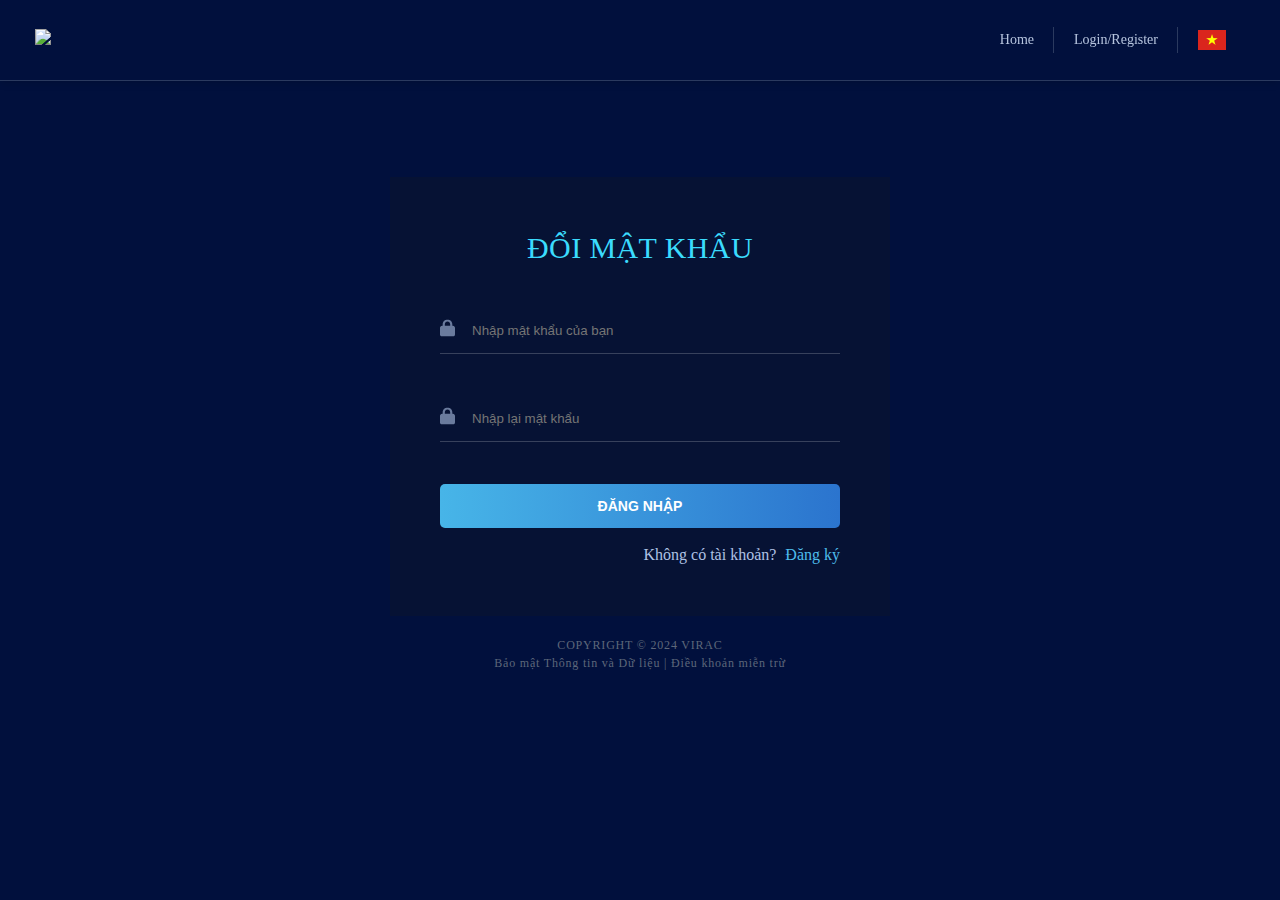
==== page/changePassword/index.html @ 2d6ecc02 "update" ====
<!DOCTYPE html>
<html lang="en">
  <head>
    <meta charset="UTF-8" />
    <meta name="viewport" content="width=device-width, initial-scale=1.0" />
    <title>Document</title>
    <link rel="stylesheet" href="./../../index.css" />
  </head>
  <body>
    <div class="container_layout">
      <header>
        <div class="header">
          <div class="logo">
            <img
              src="https://web-develop.virace.vn/static/media/logo.7b93e016.svg"
            />
          </div>
          <div class="header-nav">
            <ul class="menu">
              <li class="menu-item">
                <a
                  onclick="home()"
                  data-lang='{"en": "Home", "vi": "Trang chủ"}'
                  >Home</a
                >
              </li>
              <li class="menu-item">
                <a
                  href="./../login/index.html"
                  data-lang='{"en": "Login/Register", "vi": "Đăng nhập/Đăng ký"}'
                  >Login/Register</a
                >
              </li>
            </ul>
            <div class="header-language">
              <div class="modelLanguage">
                <label class="img" for="language">
                  <div>
                    <img id="languageIcon" src="./../../image/vi.png" alt="" />
                  </div>
                  <div><i nz-icon nzType="down" nzTheme="outline"></i></div>
                </label>
              </div>
              <input type="checkbox" class="language" name="" id="language" />
              <div class="modal" onclick="closeModal(event)">
                <div
                  onclick="changeLang('vi')"
                  class="no-border-first-item lang"
                >
                  <img src="./../../image/vi.png" alt="" />VI
                </div>
                <div onclick="changeLang('en')" class="lang">
                  <img src="./../../image/en.png" alt="" />EN
                </div>
              </div>
            </div>
          </div>
        </div>
      </header>
      <div class="login forgot">
        <div class="logo">
          <img
            src="https://web-develop.virace.vn/static/media/logo.7b93e016.svg"
            alt=""
          />
        </div>
        <div>
          <form id="formChange" class="formLogin">
            <h1 data-lang='{"en": "CHANGE PASSWORD", "vi": "Đổi mật khẩu"}'>Đổi mật khẩu</h1>
            <div class="form-password">
              <div class="form-control">
                <div class="icon">
                  <svg
                    width="15"
                    xmlns="http://www.w3.org/2000/svg"
                    viewBox="0 0 448 512"
                  >
                    <path
                      d="M144 144v48H304V144c0-44.2-35.8-80-80-80s-80 35.8-80 80zM80 192V144C80 64.5 144.5 0 224 0s144 64.5 144 144v48h16c35.3 0 64 28.7 64 64V448c0 35.3-28.7 64-64 64H64c-35.3 0-64-28.7-64-64V256c0-35.3 28.7-64 64-64H80z"
                    />
                  </svg>
                </div>
                <input
                  placeholder="Nhập mật khẩu của bạn"
                  id="password"
                  name="password"
                  formControlName="password"
                  data-translate="password_placeholder"
                />
              </div>
              <small class="error"></small>
            </div>
            <div class="form-password">
              <div class="form-control">
                <div class="icon">
                  <svg
                    width="15"
                    xmlns="http://www.w3.org/2000/svg"
                    viewBox="0 0 448 512"
                  >
                    <path
                      d="M144 144v48H304V144c0-44.2-35.8-80-80-80s-80 35.8-80 80zM80 192V144C80 64.5 144.5 0 224 0s144 64.5 144 144v48h16c35.3 0 64 28.7 64 64V448c0 35.3-28.7 64-64 64H64c-35.3 0-64-28.7-64-64V256c0-35.3 28.7-64 64-64H80z"
                    />
                  </svg>
                </div>
                <input
                  placeholder="Nhập lại mật khẩu"
                  name="confirmPassword"
                  id="confirmPassword"
                  formControlName="confirmPassword"
                  data-translate="confirm_pass"
                />
              </div>     
              <small class="error"></small>   
            </div>
      
            <div class="form-submit login-submit">
              <button
              type="submit"
                loader_color="white"
                class="common-button w-100 btn btn-secondary"
              >
                <span data-lang='{"en": "Login", "vi": "Đăng nhập"}'>Đăng nhập</span>
              </button>
            </div>
            <div class="login-or-register">
              <span data-lang='{"en": "No account?", "vi": "Không có tài khoản?"}'>Không có tài khoản?<span>
              <span class="ml-2 action-link">
                <a href="./../register/index.html"><span data-lang='{"en": "Register", "vi": "Đăng ký"}'>Đăng ký</span></a>
              </span>
            </div>
          </form>
        </div>
        <div class="copyright">
          <p><a href="#">COPYRIGHT © 2024 VIRAC</a></p>
          <p class="">
            <a href="#" data-lang='{"en": "Confidentiality", "vi": "Bảo mật Thông tin và Dữ liệu"}' class="confidentiality"><span>Bảo mật Thông tin và Dữ liệu</span></a> |
            <a href="#" data-lang='{"en": "Disclaimer", "vi": "Điều khoản miễn trừ"}' class="openmodale"><span>Điều khoản miễn trừ</span></a>
          </p>
          <p class="">
            <span class="img-noti"
              ><img onclick="news()"
                src="https://web-develop.virace.vn/static/media/logoSaleNoti.83fab77c.png"
                alt=""
            /></span>
          </p>
        </div>
      </div>
      <div>
        <div class="modale modale_disclaimer" aria-hidden="true">
          <div class="modal-dialog">
            <div class="modal-header">
              <h2 data-lang='{"en": "Disclaimer", "vi": "Điều khoản miễn trừ"}'>Điều khoản miễn trừ</h2>
              <a href="#" class="btn-close closemodale" aria-hidden="true">&times;</a>
            </div>
            <div class="modal-body">
              <p class="mb-2 font-medium">
                <span data-lang='{"en": "Copyright 2020 VIRAC JSC. All rights reserved.", "vi": "Bản quyền 2020 của Công ty Cổ phần Nghiên Cứu Ngành và Tư Vấn Việt Nam (VIRAC). Đã đăng ký bản quyền."}'>Bản quyền 2020 của Công ty Cổ phần Nghiên Cứu Ngành và Tư Vấn Việt Nam (VIRAC). Đã đăng ký bản quyền.</span>
              </p>
              <p class="mb-2" >
                <span data-lang='{"en": "All data and information in VIRACE – Platform and in this report has been prepared on the basis of information believed to be reliable at the time of releases. VIRAC JSC makes no representation or warranty regarding the completeness and accuracy of such information. Opinions, estimates and projection expressed in the report represent the current views at the date of publication only. They do not necessarily reflect the opinion of VIRAC JSC and are subject to change without notice.", "vi": "Tất cả thông tin và dữ liệu trên Hệ thống VIRACE và trong báo cáo này được chuẩn bị trên cơ sở rằng các thông tin và dữ liệu được cho là đáng tin cậy tại thời điểm được cung cấp. VIRAC không tuyên bố hay đảm bảo về tính đầy đủ và chính xác của các thông tin và dữ liệu đó. Chúng không nhất thiết phản ánh các kết quả và xu hướng thị trường hoặc ý kiến của VIRAC, và có thể thay đổi mà không cần báo trước."}'>Tất cả thông tin và dữ liệu trên Hệ thống VIRACE và trong báo cáo này được chuẩn bị trên cơ sở rằng các thông tin và dữ liệu được cho là đáng tin cậy tại thời điểm được cung cấp. VIRAC không tuyên bố hay đảm bảo về tính đầy đủ và chính xác của các thông tin và dữ liệu đó. Chúng không nhất thiết phản ánh các kết quả và xu hướng thị trường hoặc ý kiến của VIRAC, và có thể thay đổi mà không cần báo trước.</span>
              </p>
              <p class="mb-2">
                <span data-lang='{"en": "This report is provided, for information purposes only, to institutional investor and retail clients of VIRAC JSC, and does not constitute an offer or solicitation to buy or sell any assets and/or equity discussed herein in any jurisdiction. Clients must make their decisions based upon independent advice subject to their particular financial situation and investment objectives. This report may not be copied, reproduced, published or redistributed by any person for any purpose without the written permission of an authorized representative of VIRAC JSC. Please cite sources when quoting.", "vi": "Tất cả thông tin và dữ liệu được cung cấp, với mục đích cung cấp thông tin, cho Khách hàng/Người sử dụng của VIRAC, và không cấu thành nội dung của bảng chào giá hoặc lời mời mua hoặc bán bất kỳ tài sản hoặc/và quyền sở hữu nào được thảo luận ở đây trong bất kỳ định chế pháp lý nào. Khách hàng/Người sử dụng phải đưa ra quyết định dựa trên sự tư vấn độc lập tùy thuộc vào tình hình tài chính và mục tiêu cụ thể của mình. Vui lòng trích dẫn nguồn khi lấy dẫn chứng."}' >Tất cả thông tin và dữ liệu được cung cấp, với mục đích cung cấp thông tin, cho Khách hàng/Người sử dụng của VIRAC, và không cấu thành nội dung của bảng chào giá hoặc lời mời mua hoặc bán bất kỳ tài sản hoặc/và quyền sở hữu nào được thảo luận ở đây trong bất kỳ định chế pháp lý nào. Khách hàng/Người sử dụng phải đưa ra quyết định dựa trên sự tư vấn độc lập tùy thuộc vào tình hình tài chính và mục tiêu cụ thể của mình. Vui lòng trích dẫn nguồn khi lấy dẫn chứng.</span>
              </p>
            </div>
          </div>
        </div>
        <div class="modale_confidentiality modale" aria-hidden="true">
          <div class="modal-dialog">
            <div class="modal-header">
              <h2 data-lang='{"en": "CONFIDENTIALITY", "vi": "BẢO MẬT THÔNG TIN VÀ DỮ LIỆU"}'>BẢO MẬT THÔNG TIN VÀ DỮ LIỆU</h2>
              <a href="#" class="btn-close closemodale" aria-hidden="true">&times;</a>
            </div>
            <div class="modal-body">
              <p class="mb-2 font-medium">
                <span data-lang='{"en": "CONFIDENTIAL - THIS INFORMATION IS PROVIDED BY VIRAC JSC SUBJECT TO THE TERMS AND CONDITIONS OF YOUR SUBSCRIPTION CONTRACT AND IS NOT TO BE DISCLOSED.", "vi": "BẢO MẬT – THÔNG TIN NÀY ĐƯỢC CÔNG TY CỔ PHẦN NGHIÊN CỨU NGÀNH VÀ TƯ VẤN VIỆT NAM (VIRAC) CUNG CẤP THEO CÁC ĐIỀU KHOẢN VÀ ĐIỀU KIỆN CỦA HỢP ĐỒNG ĐĂNG KÝ VÀ KHÔNG ĐƯỢC CÔNG BỐ."}'>BẢO MẬT – THÔNG TIN NÀY ĐƯỢC CÔNG TY CỔ PHẦN NGHIÊN CỨU NGÀNH VÀ TƯ VẤN VIỆT NAM (VIRAC) CUNG CẤP THEO CÁC ĐIỀU KHOẢN VÀ ĐIỀU KIỆN CỦA HỢP ĐỒNG ĐĂNG KÝ VÀ KHÔNG ĐƯỢC CÔNG BỐ.</span>
              </p>
              <p class="mb-2">
                <span data-lang='{"en": "Right to use, cite and extract data and information: ", "vi": "Quyền sử dụng và trích nguồn thông tin và dữ liệu: "}'>Quyền sử dụng và trích nguồn thông tin và dữ liệu: </span>
              </p>
              <p class="mb-2">
                <span data-lang='{"en": "-	VIRAC agrees to Client/User a non – exclusive and non – transferable right to cite, post, copy, organize, translate data and information, create derivative products from the data and information including market, industry or business analysis reports, notes, compilations, studies or similar products for Client’s internal use only. However, in all cases, Client/User is required to quote the source when using any information, data, image from VIRACE – Platform and VIRACE Consolidate Company Analysis Report, for example "Source: VIRAC" or "Source: VIRACE".", "vi": "-	VIRAC đồng ý cho Khách hàng/Người dùng một quyền không độc quyền, không chuyển nhượng để trích dẫn, đăng tải, sao chép, sắp xếp, dịch thuật dữ liệu và thông tin, tạo ra các sản phẩm phái sinh từ dữ liệu và thông tin chỉ cho mục đích sử dụng nội bộ của Khách hàng bao gồm báo cáo phân tích thị trường, báo cáo phân tích ngành, báo cáo phân tích doanh nghiệp, ghi chú, biên soạn, nghiên cứu hoặc các sản phẩm tương tự của Khách hàng. Tuy nhiên, trong tất cả các trường hợp, Khách hàng/Người dùng cần trích nguồn khi sử dụng bất kỳ thông tin, dữ liệu được khai thác từ Báo cáo phân tích tổng hợp thông tin doanh nghiệp của VIRACE với tên nguồn cụ thể, ví dụ “Nguồn: VIRAC” hoặc "Nguồn: VIRACE"."}'>-	VIRAC đồng ý cho Khách hàng/Người dùng một quyền không độc quyền, không chuyển nhượng để trích dẫn, đăng tải, sao chép, sắp xếp, dịch thuật dữ liệu và thông tin, tạo ra các sản phẩm phái sinh từ dữ liệu và thông tin chỉ cho mục đích sử dụng nội bộ của Khách hàng bao gồm báo cáo phân tích thị trường, báo cáo phân tích ngành, báo cáo phân tích doanh nghiệp, ghi chú, biên soạn, nghiên cứu hoặc các sản phẩm tương tự của Khách hàng. Tuy nhiên, trong tất cả các trường hợp, Khách hàng/Người dùng cần trích nguồn khi sử dụng bất kỳ thông tin, dữ liệu được khai thác từ Báo cáo phân tích tổng hợp thông tin doanh nghiệp của VIRACE với tên nguồn cụ thể, ví dụ “Nguồn: VIRAC” hoặc "Nguồn: VIRACE".</span>
              </p>
              <p>
                <span data-lang='{"en": "-	Client/User is prohibited to use, copy, share, disclose or provide either orally or in writing or any other method, in whole or in part, any data, information, image, picture, content, function, promotion, contract, trademarks, brand, trade names, service marks, data sources, user guide/user manual, or any other hard or soft document of VIRAC, VIRACE – Platform or VIRACE Consolidate Company Analysis Report for purposes other than those internal purposes stated above, including spreading information to the public or any third party through any channel and by any method, and/or creating content for news, reviews, publications, releases, or similar products about VIRACE – Platform, VIRAC, and VIRACE Consolidate Company Analysis Report for internal use or any third party without written consent from VIRAC.", "vi": "-	Khách hàng/Người dùng không được phép sử dụng, sao chép, chia sẻ, tiết lộ hoặc cung cấp bằng lời nói hoặc bằng văn bản hoặc bất cứ hình thức nào khác bất kỳ dữ liệu, thông tin, hình ảnh, nội dung, chức năng hệ thống, thông tin khuyến mại, hợp đồng, thương hiệu, nhãn hiệu, tên thương mại, dấu hiệu dịch vụ, nguồn cơ sở dữ liệu và toàn bộ hoặc một phần nội dung tài liệu hướng dẫn sử dụng và các tài liệu liên quan khác của VIRAC, Hệ thống VIRACE và BÁO CÁO PHÂN TÍCH TỔNG HỢP THÔNG TIN DOANH NGHIỆP của VIRACE cho các mục đích ngoài mục đích sử dụng nội bộ nêu trên, bao gồm phát tán thông tin trên mọi loại kênh thông tin, kênh truyền thông và bằng mọi hình thức, hoặc/và tạo ra nội dung cho các bài báo, bài nhận định, hoặc các xuất bản, phát hành, ấn phẩm khác về VIRAC, Hệ thống VIRACE và Báo cáo phân tích tổng hợp thông tin doanh nghiệp của VIRACE cho nội bộ hoặc cho các bên thứ ba khi chưa có sự chấp thuận trước bằng văn bản của VIRAC."}'>-	Khách hàng/Người dùng không được phép sử dụng, sao chép, chia sẻ, tiết lộ hoặc cung cấp bằng lời nói hoặc bằng văn bản hoặc bất cứ hình thức nào khác bất kỳ dữ liệu, thông tin, hình ảnh, nội dung, chức năng hệ thống, thông tin khuyến mại, hợp đồng, thương hiệu, nhãn hiệu, tên thương mại, dấu hiệu dịch vụ, nguồn cơ sở dữ liệu và toàn bộ hoặc một phần nội dung tài liệu hướng dẫn sử dụng và các tài liệu liên quan khác của VIRAC, Hệ thống VIRACE và BÁO CÁO PHÂN TÍCH TỔNG HỢP THÔNG TIN DOANH NGHIỆP của VIRACE cho các mục đích ngoài mục đích sử dụng nội bộ nêu trên, bao gồm phát tán thông tin trên mọi loại kênh thông tin, kênh truyền thông và bằng mọi hình thức, hoặc/và tạo ra nội dung cho các bài báo, bài nhận định, hoặc các xuất bản, phát hành, ấn phẩm khác về VIRAC, Hệ thống VIRACE và Báo cáo phân tích tổng hợp thông tin doanh nghiệp của VIRACE cho nội bộ hoặc cho các bên thứ ba khi chưa có sự chấp thuận trước bằng văn bản của VIRAC.</span>
              </p>
            </div>
          </div>
        </div>
      </div>
    </div>
  </body>
  <script src="https://code.jquery.com/jquery-3.6.4.min.js"></script>
  <script src="index.js"></script>
</html>
---- index.css ----
* {
  padding: 0;
  margin: 0;
  box-sizing: border-box;
}
@import url('https://fonts.googleapis.com/css2?family=Roboto&display=swap');
body{
  position: relative;
}
#language {
  display: none;
}
#language:checked + .modal {
  display: block !important;
}
.container_layout {
  background-image: url(https://web-develop.virace.vn/static/media/login.31ffb97c.png);
  background-color: #01103d;
  min-height: 100vh;
  color: #aec1e4;
  line-height: 1.375;
  position: relative;
}
header {
  position: fixed;
  width: 100%;
  z-index: 500;
  height: 81px;
  display: flex;
  padding: 20px 25px;
  align-items: center;
  justify-content: space-between;
  background: #01103d;
  box-shadow: 0px 2px 8px rgba(0, 0, 0, 0.135216);
  border-bottom: 1px solid rgba(144, 155, 175, 0.3);
  color: #b6c4de;
}

.header-input {
  display: none;
}

.header-input:checked ~ .menu_2 {
  background-color: #211b56;
  display: block !important;
}

.header-input:checked ~ .menu_2 div {
  width: 227px;
}

.header {
  width: 100%;
  padding: 10px;
  display: flex;
  align-items: center;
  justify-content: space-between;
}

.header .logo {
  flex: 0 0 30%;
  max-width: 30%;
}

.header .logo img {
  max-width: 100%;
  height: 46px;
}

.header input#menu {
  display: none;
}

.header input#menu:checked ~ .nav {
  transform: translateX(0%);
}

.header .header-nav {
  display: flex;
  align-items: center;
}

.header .header-nav .menu {
  padding: 0px;
  margin: 0px;
  display: flex;
}

.header .header-nav .menu .active > a {
  font-weight: 700 !important;
}

.header .header-nav .menu .menu-item {
  display: inline-block;
  position: relative;
}

.header .header-nav .menu .menu-item::after {
  content: "";
  position: absolute;
  width: 1px;
  background-color: rgba(144, 155, 175, 0.3);
  height: 26px;
  top: 5px;
  right: 0;
}

.header .header-nav .menu .menu-item > a {
  font-weight: 500;
  color: #b6c4de;
  text-align: center;
  cursor: pointer;
  text-decoration: none;
  padding: 0.5rem 20px;
  display: flex;
  align-items: center;
  height: 100%;
  font-size: 14px;
}

.header .header-nav .menu .menu-item > a:hover {
  cursor: pointer;
}

.header .header-nav .menu .menu-item > a svg {
  width: 16px;
  fill: #b6c4de;
}
.header .header-nav .header-language {
  position: relative;
}

.header .header-nav .header-language .modelLanguage {
  display: flex;
  align-items: center;
  padding: 0 15px 0 20px;
}

.header .header-nav .header-language .modelLanguage .img {
  display: flex;
  gap: 4px;
  align-items: center;
}

.header .header-nav .header-language .modelLanguage .img > div {
  align-items: center;
  display: flex;
  justify-content: center;
}

.header .header-nav .header-language .modelLanguage .img img {
  width: 28px;
  height: 20px;
  object-fit: cover;
}

.header .header-nav .header-language .modal {
  position: absolute;
  min-width: 5rem;
  padding: 0;
  margin: 0;
  transform: translate3d(-16px, 29px, 0px) !important;
  left: 19px !important;
  top: 7px !important;
  border-radius: 0;
  background: #172c64;
  color: #b6c4de;
  display: none;
}

.header .header-nav .header-language .modal > div {
  padding: 9.5px 15px !important;
  color: #b6c4de;
  display: flex;
  align-items: center;
  width: 100%;
  padding: 0.25rem 1.5rem;
  clear: both;
  font-weight: 400;
  text-align: inherit;
  white-space: nowrap;
  background-color: transparent;
  border: 0;
  cursor: pointer;
}

.header .header-nav .header-language .modal > div img {
  width: 28px;
  height: 20px;
  margin-right: 6px;
}

@media screen and (max-width: 768px) {
  header {
    padding: 20px 5px;
  }

  .header .logo {
    flex: 0 0 30%;
    max-width: 30%;
  }

  .header .header-nav .menu .menu-item > a {
    padding: 0.5rem 10px;
  }

  .header .header-language .modelLanguage {
    padding: 0 10px;
  }

  .menu-sidebar {
    display: inline-flex;
    align-items: center;
    cursor: pointer;
  }
}

@media screen and (max-width: 992px) {
  .menu-sidebar {
    display: inline-flex;
    align-items: center;
    cursor: pointer;
  }
}

.login {
  padding-top: 115px;
  padding-bottom: 20px;
  text-align: center;
}

.login .logo {
  margin-bottom: 2.5rem;
}

.login form {
  margin: 0 auto;
  background-color: rgba(11, 19, 43, 0.5);
  padding: 3.125rem;
  max-width: 500px;
  font-size: 100%;
  font-family: "Roboto";
}

.login form h1 {
  color: #3bdbfd;
  margin-bottom: 2.5rem;
  font-size: 1.875rem;
  font-weight: 500;
  letter-spacing: 0.025rem;
  text-transform: uppercase;
}

.login form .form-control {
  width: 100%;
  position: relative;
}

.login form .form-control .icon {
  position: absolute;
  top: 50%;
  transform: translateY(-50%);
  color: rgba(174, 193, 228, 0.6);
}

.login form .form-control .icon svg {
  fill: rgba(174, 193, 228, 0.6);
}

.login form .form-control > input {
  border: 0;
  border-bottom: 1px solid rgba(255, 255, 255, 0.2);
  background: 0 0;
  padding: 0.9375rem 0 0.9375rem 2rem;
  width: 100%;
  color: #fff;
  outline: none;
}

.login form .form-password {
  margin-top: 2.5rem;
  position: relative;
}

.login form .form-password .eye {
  position: absolute;
  top: 17px;
  right: 5px;
  z-index: 2;
  cursor: pointer;
}

.login form .form-password .eye svg path {
  fill: #ffffff;
}

.login form .form-password .hide-password svg path {
  fill: #6d7278;
}

.login .login-bottom {
  margin-top: 2.5rem;
  display: flex;
  justify-content: space-between;
  align-items: center;
}

.login .login-bottom-left {
  display: flex;
}

.login .login-bottom-left input {
  clip: rect(0, 0, 0, 0);
  position: absolute;
  visibility: hidden;
  opacity: 0;
  width: 1px;
  height: 1px;
}

.login .login-bottom-left .icon {
  margin-right: 10px;
  cursor: pointer;
}

.login .login-bottom-left .icon svg {
  width: 20px;
  height: 20px;
  fill: rgba(174, 193, 228, 0.6);
}

.login .login-bottom-left .icon .true svg {
  fill: #3bdbfd !important;
}

.login .login-bottom-left .label {
  font-size: 14px;
  color: rgba(174, 193, 228, 0.6);
}

.login .login-bottom-right a {
  color: #4ebdec;
  font-size: 14px;
  text-decoration: none;
}

.login .form-submit {
  margin-top: 2.5rem;
}

.login .form-submit .common-button {
  display: flex;
  align-items: center;
  justify-content: center;
  transition: all 0.4s ease-in-out !important;
  border: 0;
  background-image: linear-gradient(
    270deg,
    #47b5e8,
    #2b74ce,
    #47b5e8
  ) !important;
  background-size: 200% 100% !important;
  width: 100%;
  min-width: 115px;
  height: 44px !important;
  color: #fff !important;
  font-weight: 700 !important;
  text-transform: uppercase !important;
  border-radius: 5px !important;
  font-size: 14px;
}

.login .login-or-register {
  margin-top: 1rem !important;
  display: flex;
  justify-content: flex-end;
}

.login .login-or-register .action-link {
  color: #4ebdec !important;
  margin-left: 5px;
}

.login .login-or-register .action-link a {
  text-decoration: none;
  color: #4ebdec;
}

.login .server-error {
  margin-top: 8px;
  color: red;
  font-size: 12px;
  font-weight: 400;
  line-height: 1.25;
  text-align: left;
}

.login .copyright {
  margin-top: 1.25rem;
  color: #5d677a;
  font-size: 12px;
  letter-spacing: 0.05rem;
  font-weight: 500;
  line-height: 1.5;
}

.login .copyright a {
  text-decoration: none;
  color: #5d677a;
  transition: color .2s ease;
}
.login .copyright a:hover {
  text-decoration: underline;
  color: #3bdbdf;
}
.login .copyright .img-noti {
  margin-top: 1.25rem;
  display: inline-block;
  width: 150px;
  height: 60px;
  cursor: pointer;
}

.login .copyright .img-noti img {
  box-sizing: border-box;
  width: 100%;
}

small {
  display: flex;
  justify-content: start;
  margin-top: 2px;
  text-align: left;
  color: red;
}
.form-control.success ~ small {
  display: none;
}


.forgot .note{
    margin-bottom: 1.25rem;
}

.header-bg-menu {
  position: fixed;
  top: 0;
  width: 100vw;
  height: 100vh;
  background-color: rgba(0, 0, 0, 0.5);
  z-index: 700;
}

.modal{
  position: absolute;
  top: 50%;
  right: 50%;
  transform: translateX(-50%);
  background-color: white;
  transition: margin 0.5s ease-in-out;
  z-index: 1000;
  padding: 0 20px;
}

.disclaimer{
  display: none;
}


.btn-close {
  color: #aaaaaa;
  font-size: 20px;
  text-decoration: none;
  padding:10px;
  position: absolute;
  right: 7px;
  top: 0;
}
.btn-close:hover {
  color: #919191;
}
.modale:before {
  content: "";
  display: none;
  background: rgba(0, 0, 0, 0.6);
  position: fixed;
  top: 0;
  left: 0;
  right: 0;
  bottom: 0;
  z-index: 600;
}
.opened:before {
  display: block;
}
.opened .modal-dialog {
  -webkit-transform: translate(0, 0);
  -ms-transform: translate(0, 0);
  transform: translate(0, 0);
  top: 20%;
}
.modal-dialog {
  background: #172c64;
  border: #333333 solid 0px;
  border-radius: 5px;
  text-align:center;
  position: fixed;
  left: 50%;
  top: -100%;
  z-index: 900;
  box-shadow:0 5px 10px rgba(0,0,0,0.3);
  -webkit-transform: translate(0, -500%);
  -ms-transform: translate(0, -500%);
  transform: translate(0, -500%);
  -webkit-transition: -webkit-transform 0.6s ease-out;
  -moz-transition: -moz-transform 0.6s ease-out;
  -o-transition: -o-transform 0.6s ease-out;
  transition: transform 0.6s ease-out;
}
.modal-body {
  padding: 20px;
  text-align: start;
}
.modal-header{
  padding: 10px 20px;
}
.modal-header {
  border-bottom: #eeeeee solid 1px;
}
.modal-header h2 {
  font-size: 20px;
}

.mb-2, .my-2 {
  margin-bottom: 0.5rem !important;
}

.modale_disclaimer .modal-dialog{
  max-width: 500px;
  margin-left: -260px;
}


.modale_confidentiality .modal-dialog{
  max-width: 800px;
  margin-left: -390px;
}
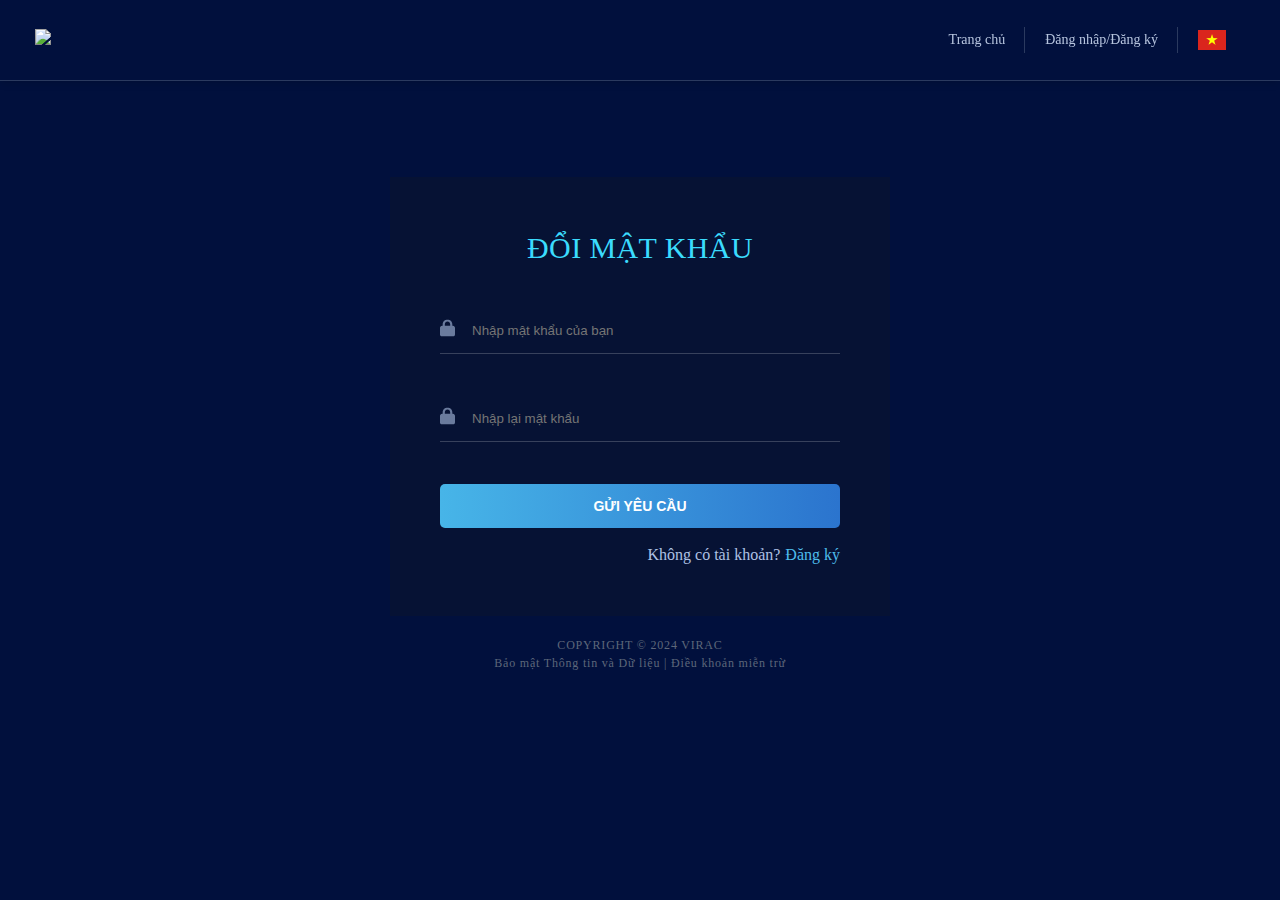
==== commit 2149fa52: "update" ====
--- a/page/changePassword/index.html
+++ b/page/changePassword/index.html
@@ -21,35 +21,34 @@
                 <a
                   onclick="home()"
                   data-lang='{"en": "Home", "vi": "Trang chủ"}'
-                  >Home</a
+                  >Trang chủ</a
                 >
               </li>
               <li class="menu-item">
                 <a
                   href="./../login/index.html"
                   data-lang='{"en": "Login/Register", "vi": "Đăng nhập/Đăng ký"}'
-                  >Login/Register</a
+                  >Đăng nhập/Đăng ký</a
                 >
               </li>
             </ul>
             <div class="header-language">
               <div class="modelLanguage">
-                <label class="img" for="language">
+                <label class="img" for="language" onclick="openModal()">
                   <div>
                     <img id="languageIcon" src="./../../image/vi.png" alt="" />
                   </div>
                   <div><i nz-icon nzType="down" nzTheme="outline"></i></div>
                 </label>
               </div>
-              <input type="checkbox" class="language" name="" id="language" />
-              <div class="modal" onclick="closeModal(event)">
+              <div class="modal" onclick="closeModal()">
                 <div
-                  onclick="changeLang('vi')"
+                  onclick="changeLang('vi', event)"
                   class="no-border-first-item lang"
                 >
                   <img src="./../../image/vi.png" alt="" />VI
                 </div>
-                <div onclick="changeLang('en')" class="lang">
+                <div onclick="changeLang('en', event)" class="lang">
                   <img src="./../../image/en.png" alt="" />EN
                 </div>
               </div>
@@ -120,14 +119,21 @@
                 loader_color="white"
                 class="common-button w-100 btn btn-secondary"
               >
-                <span data-lang='{"en": "Login", "vi": "Đăng nhập"}'>Đăng nhập</span>
+                <span data-lang='{"en": "Send request", "vi": "Gửi yêu cầu"}'>Gửi yêu cầu</span>
               </button>
             </div>
             <div class="login-or-register">
-              <span data-lang='{"en": "No account?", "vi": "Không có tài khoản?"}'>Không có tài khoản?<span>
-              <span class="ml-2 action-link">
-                <a href="./../register/index.html"><span data-lang='{"en": "Register", "vi": "Đăng ký"}'>Đăng ký</span></a>
-              </span>
+              <div
+                data-lang='{"en": "No account?", "vi": "Không có tài khoản?"}'
+                >Không có tài khoản?</div
+              >
+              <div class="ml-2 action-link">
+                <a
+                  href="./../register/index.html"
+                  data-lang='{"en": "Register", "vi": "Đăng ký"}'
+                  >Đăng ký</a
+                >
+              </div>
             </div>
           </form>
         </div>
@@ -150,18 +156,45 @@
         <div class="modale modale_disclaimer" aria-hidden="true">
           <div class="modal-dialog">
             <div class="modal-header">
-              <h2 data-lang='{"en": "Disclaimer", "vi": "Điều khoản miễn trừ"}'>Điều khoản miễn trừ</h2>
-              <a href="#" class="btn-close closemodale" aria-hidden="true">&times;</a>
+              <h2 data-lang='{"en": "Disclaimer", "vi": "Điều khoản miễn trừ"}'>
+                Điều khoản miễn trừ
+              </h2>
+              <a href="#" class="btn-close closemodale" aria-hidden="true"
+                >&times;</a
+              >
             </div>
             <div class="modal-body">
               <p class="mb-2 font-medium">
-                <span data-lang='{"en": "Copyright 2020 VIRAC JSC. All rights reserved.", "vi": "Bản quyền 2020 của Công ty Cổ phần Nghiên Cứu Ngành và Tư Vấn Việt Nam (VIRAC). Đã đăng ký bản quyền."}'>Bản quyền 2020 của Công ty Cổ phần Nghiên Cứu Ngành và Tư Vấn Việt Nam (VIRAC). Đã đăng ký bản quyền.</span>
-              </p>
-              <p class="mb-2" >
-                <span data-lang='{"en": "All data and information in VIRACE – Platform and in this report has been prepared on the basis of information believed to be reliable at the time of releases. VIRAC JSC makes no representation or warranty regarding the completeness and accuracy of such information. Opinions, estimates and projection expressed in the report represent the current views at the date of publication only. They do not necessarily reflect the opinion of VIRAC JSC and are subject to change without notice.", "vi": "Tất cả thông tin và dữ liệu trên Hệ thống VIRACE và trong báo cáo này được chuẩn bị trên cơ sở rằng các thông tin và dữ liệu được cho là đáng tin cậy tại thời điểm được cung cấp. VIRAC không tuyên bố hay đảm bảo về tính đầy đủ và chính xác của các thông tin và dữ liệu đó. Chúng không nhất thiết phản ánh các kết quả và xu hướng thị trường hoặc ý kiến của VIRAC, và có thể thay đổi mà không cần báo trước."}'>Tất cả thông tin và dữ liệu trên Hệ thống VIRACE và trong báo cáo này được chuẩn bị trên cơ sở rằng các thông tin và dữ liệu được cho là đáng tin cậy tại thời điểm được cung cấp. VIRAC không tuyên bố hay đảm bảo về tính đầy đủ và chính xác của các thông tin và dữ liệu đó. Chúng không nhất thiết phản ánh các kết quả và xu hướng thị trường hoặc ý kiến của VIRAC, và có thể thay đổi mà không cần báo trước.</span>
-              </p>
-              <p class="mb-2">
-                <span data-lang='{"en": "This report is provided, for information purposes only, to institutional investor and retail clients of VIRAC JSC, and does not constitute an offer or solicitation to buy or sell any assets and/or equity discussed herein in any jurisdiction. Clients must make their decisions based upon independent advice subject to their particular financial situation and investment objectives. This report may not be copied, reproduced, published or redistributed by any person for any purpose without the written permission of an authorized representative of VIRAC JSC. Please cite sources when quoting.", "vi": "Tất cả thông tin và dữ liệu được cung cấp, với mục đích cung cấp thông tin, cho Khách hàng/Người sử dụng của VIRAC, và không cấu thành nội dung của bảng chào giá hoặc lời mời mua hoặc bán bất kỳ tài sản hoặc/và quyền sở hữu nào được thảo luận ở đây trong bất kỳ định chế pháp lý nào. Khách hàng/Người sử dụng phải đưa ra quyết định dựa trên sự tư vấn độc lập tùy thuộc vào tình hình tài chính và mục tiêu cụ thể của mình. Vui lòng trích dẫn nguồn khi lấy dẫn chứng."}' >Tất cả thông tin và dữ liệu được cung cấp, với mục đích cung cấp thông tin, cho Khách hàng/Người sử dụng của VIRAC, và không cấu thành nội dung của bảng chào giá hoặc lời mời mua hoặc bán bất kỳ tài sản hoặc/và quyền sở hữu nào được thảo luận ở đây trong bất kỳ định chế pháp lý nào. Khách hàng/Người sử dụng phải đưa ra quyết định dựa trên sự tư vấn độc lập tùy thuộc vào tình hình tài chính và mục tiêu cụ thể của mình. Vui lòng trích dẫn nguồn khi lấy dẫn chứng.</span>
+                <span
+                  data-lang='{"en": "Copyright 2020 VIRAC JSC. All rights reserved.", "vi": "Bản quyền 2020 của Công ty Cổ phần Nghiên Cứu Ngành và Tư Vấn Việt Nam (VIRAC). Đã đăng ký bản quyền."}'
+                  >Bản quyền 2020 của Công ty Cổ phần Nghiên Cứu Ngành và Tư Vấn
+                  Việt Nam (VIRAC). Đã đăng ký bản quyền.</span
+                >
+              </p>
+              <p class="mb-2">
+                <span
+                  data-lang='{"en": "All data and information in VIRACE - Platform and in this report has been prepared on the basis of information believed to be reliable at the time of releases. VIRAC JSC makes no representation or warranty regarding the completeness and accuracy of such information. Opinions, estimates and projection expressed in the report represent the current views at the date of publication only. They do not necessarily reflect the opinion of VIRAC JSC and are subject to change without notice.", "vi": "Tất cả thông tin và dữ liệu trên Hệ thống VIRACE và trong báo cáo này được chuẩn bị trên cơ sở rằng các thông tin và dữ liệu được cho là đáng tin cậy tại thời điểm được cung cấp. VIRAC không tuyên bố hay đảm bảo về tính đầy đủ và chính xác của các thông tin và dữ liệu đó. Chúng không nhất thiết phản ánh các kết quả và xu hướng thị trường hoặc ý kiến của VIRAC, và có thể thay đổi mà không cần báo trước."}'
+                  >Tất cả thông tin và dữ liệu trên Hệ thống VIRACE và trong báo
+                  cáo này được chuẩn bị trên cơ sở rằng các thông tin và dữ liệu
+                  được cho là đáng tin cậy tại thời điểm được cung cấp. VIRAC
+                  không tuyên bố hay đảm bảo về tính đầy đủ và chính xác của các
+                  thông tin và dữ liệu đó. Chúng không nhất thiết phản ánh các
+                  kết quả và xu hướng thị trường hoặc ý kiến của VIRAC, và có
+                  thể thay đổi mà không cần báo trước.</span
+                >
+              </p>
+              <p class="mb-2">
+                <span
+                  data-lang='{"en": "This report is provided, for information purposes only, to institutional investor and retail clients of VIRAC JSC, and does not constitute an offer or solicitation to buy or sell any assets and/or equity discussed herein in any jurisdiction. Clients must make their decisions based upon independent advice subject to their particular financial situation and investment objectives. This report may not be copied, reproduced, published or redistributed by any person for any purpose without the written permission of an authorized representative of VIRAC JSC. Please cite sources when quoting.", "vi": "Tất cả thông tin và dữ liệu được cung cấp, với mục đích cung cấp thông tin, cho Khách hàng/Người sử dụng của VIRAC, và không cấu thành nội dung của bảng chào giá hoặc lời mời mua hoặc bán bất kỳ tài sản hoặc/và quyền sở hữu nào được thảo luận ở đây trong bất kỳ định chế pháp lý nào. Khách hàng/Người sử dụng phải đưa ra quyết định dựa trên sự tư vấn độc lập tùy thuộc vào tình hình tài chính và mục tiêu cụ thể của mình. Vui lòng trích dẫn nguồn khi lấy dẫn chứng."}'
+                  >Tất cả thông tin và dữ liệu được cung cấp, với mục đích cung
+                  cấp thông tin, cho Khách hàng/Người sử dụng của VIRAC, và
+                  không cấu thành nội dung của bảng chào giá hoặc lời mời mua
+                  hoặc bán bất kỳ tài sản hoặc/và quyền sở hữu nào được thảo
+                  luận ở đây trong bất kỳ định chế pháp lý nào. Khách hàng/Người
+                  sử dụng phải đưa ra quyết định dựa trên sự tư vấn độc lập tùy
+                  thuộc vào tình hình tài chính và mục tiêu cụ thể của mình. Vui
+                  lòng trích dẫn nguồn khi lấy dẫn chứng.</span
+                >
               </p>
             </div>
           </div>
@@ -169,21 +202,68 @@
         <div class="modale_confidentiality modale" aria-hidden="true">
           <div class="modal-dialog">
             <div class="modal-header">
-              <h2 data-lang='{"en": "CONFIDENTIALITY", "vi": "BẢO MẬT THÔNG TIN VÀ DỮ LIỆU"}'>BẢO MẬT THÔNG TIN VÀ DỮ LIỆU</h2>
-              <a href="#" class="btn-close closemodale" aria-hidden="true">&times;</a>
+              <h2
+                data-lang='{"en": "CONFIDENTIALITY", "vi": "BẢO MẬT THÔNG TIN VÀ DỮ LIỆU"}'
+              >
+                BẢO MẬT THÔNG TIN VÀ DỮ LIỆU
+              </h2>
+              <a href="#" class="btn-close closemodale" aria-hidden="true"
+                >&times;</a
+              >
             </div>
             <div class="modal-body">
               <p class="mb-2 font-medium">
-                <span data-lang='{"en": "CONFIDENTIAL - THIS INFORMATION IS PROVIDED BY VIRAC JSC SUBJECT TO THE TERMS AND CONDITIONS OF YOUR SUBSCRIPTION CONTRACT AND IS NOT TO BE DISCLOSED.", "vi": "BẢO MẬT – THÔNG TIN NÀY ĐƯỢC CÔNG TY CỔ PHẦN NGHIÊN CỨU NGÀNH VÀ TƯ VẤN VIỆT NAM (VIRAC) CUNG CẤP THEO CÁC ĐIỀU KHOẢN VÀ ĐIỀU KIỆN CỦA HỢP ĐỒNG ĐĂNG KÝ VÀ KHÔNG ĐƯỢC CÔNG BỐ."}'>BẢO MẬT – THÔNG TIN NÀY ĐƯỢC CÔNG TY CỔ PHẦN NGHIÊN CỨU NGÀNH VÀ TƯ VẤN VIỆT NAM (VIRAC) CUNG CẤP THEO CÁC ĐIỀU KHOẢN VÀ ĐIỀU KIỆN CỦA HỢP ĐỒNG ĐĂNG KÝ VÀ KHÔNG ĐƯỢC CÔNG BỐ.</span>
-              </p>
-              <p class="mb-2">
-                <span data-lang='{"en": "Right to use, cite and extract data and information: ", "vi": "Quyền sử dụng và trích nguồn thông tin và dữ liệu: "}'>Quyền sử dụng và trích nguồn thông tin và dữ liệu: </span>
-              </p>
-              <p class="mb-2">
-                <span data-lang='{"en": "-	VIRAC agrees to Client/User a non – exclusive and non – transferable right to cite, post, copy, organize, translate data and information, create derivative products from the data and information including market, industry or business analysis reports, notes, compilations, studies or similar products for Client’s internal use only. However, in all cases, Client/User is required to quote the source when using any information, data, image from VIRACE – Platform and VIRACE Consolidate Company Analysis Report, for example "Source: VIRAC" or "Source: VIRACE".", "vi": "-	VIRAC đồng ý cho Khách hàng/Người dùng một quyền không độc quyền, không chuyển nhượng để trích dẫn, đăng tải, sao chép, sắp xếp, dịch thuật dữ liệu và thông tin, tạo ra các sản phẩm phái sinh từ dữ liệu và thông tin chỉ cho mục đích sử dụng nội bộ của Khách hàng bao gồm báo cáo phân tích thị trường, báo cáo phân tích ngành, báo cáo phân tích doanh nghiệp, ghi chú, biên soạn, nghiên cứu hoặc các sản phẩm tương tự của Khách hàng. Tuy nhiên, trong tất cả các trường hợp, Khách hàng/Người dùng cần trích nguồn khi sử dụng bất kỳ thông tin, dữ liệu được khai thác từ Báo cáo phân tích tổng hợp thông tin doanh nghiệp của VIRACE với tên nguồn cụ thể, ví dụ “Nguồn: VIRAC” hoặc "Nguồn: VIRACE"."}'>-	VIRAC đồng ý cho Khách hàng/Người dùng một quyền không độc quyền, không chuyển nhượng để trích dẫn, đăng tải, sao chép, sắp xếp, dịch thuật dữ liệu và thông tin, tạo ra các sản phẩm phái sinh từ dữ liệu và thông tin chỉ cho mục đích sử dụng nội bộ của Khách hàng bao gồm báo cáo phân tích thị trường, báo cáo phân tích ngành, báo cáo phân tích doanh nghiệp, ghi chú, biên soạn, nghiên cứu hoặc các sản phẩm tương tự của Khách hàng. Tuy nhiên, trong tất cả các trường hợp, Khách hàng/Người dùng cần trích nguồn khi sử dụng bất kỳ thông tin, dữ liệu được khai thác từ Báo cáo phân tích tổng hợp thông tin doanh nghiệp của VIRACE với tên nguồn cụ thể, ví dụ “Nguồn: VIRAC” hoặc "Nguồn: VIRACE".</span>
+                <span
+                  data-lang='{"en": "CONFIDENTIAL - THIS INFORMATION IS PROVIDED BY VIRAC JSC SUBJECT TO THE TERMS AND CONDITIONS OF YOUR SUBSCRIPTION CONTRACT AND IS NOT TO BE DISCLOSED.", "vi": "BẢO MẬT - THÔNG TIN NÀY ĐƯỢC CÔNG TY CỔ PHẦN NGHIÊN CỨU NGÀNH VÀ TƯ VẤN VIỆT NAM (VIRAC) CUNG CẤP THEO CÁC ĐIỀU KHOẢN VÀ ĐIỀU KIỆN CỦA HỢP ĐỒNG ĐĂNG KÝ VÀ KHÔNG ĐƯỢC CÔNG BỐ."}'
+                  >BẢO MẬT - THÔNG TIN NÀY ĐƯỢC CÔNG TY CỔ PHẦN NGHIÊN CỨU NGÀNH
+                  VÀ TƯ VẤN VIỆT NAM (VIRAC) CUNG CẤP THEO CÁC ĐIỀU KHOẢN VÀ
+                  ĐIỀU KIỆN CỦA HỢP ĐỒNG ĐĂNG KÝ VÀ KHÔNG ĐƯỢC CÔNG BỐ.</span
+                >
+              </p>
+              <p class="mb-2">
+                <span
+                  data-lang='{"en": "Right to use, cite and extract data and information: ", "vi": "Quyền sử dụng và trích nguồn thông tin và dữ liệu: "}'
+                  >Quyền sử dụng và trích nguồn thông tin và dữ liệu:
+                </span>
+              </p>
+              <p class="mb-2">
+                <span
+                  data-lang='{"en": "- VIRAC agrees to Client/User a non - exclusive and non - transferable right to cite, post, copy, organize, translate data and information, create derivative products from the data and information including market, industry or business analysis reports, notes, compilations, studies or similar products for Clients internal use only. However, in all cases, Client/User is required to quote the source when using any information, data, image from VIRACE - Platform and VIRACE Consolidate Company Analysis Report, for example \"Source: VIRAC\" or \"Source: VIRACE\".",
+                "vi": "- VIRAC đồng ý cho Khách hàng/Người dùng một quyền không độc quyền, không chuyển nhượng để trích dẫn, đăng tải, sao chép, sắp xếp, dịch thuật dữ liệu và thông tin, tạo ra các sản phẩm phái sinh từ dữ liệu và thông tin chỉ cho mục đích sử dụng nội bộ của Khách hàng bao gồm báo cáo phân tích thị trường, báo cáo phân tích ngành, báo cáo phân tích doanh nghiệp, ghi chú, biên soạn, nghiên cứu hoặc các sản phẩm tương tự của Khách hàng. Tuy nhiên, trong tất cả các trường hợp, Khách hàng/Người dùng cần trích nguồn khi sử dụng bất kỳ thông tin, dữ liệu được khai thác từ Báo cáo phân tích tổng hợp thông tin doanh nghiệp của VIRACE với tên nguồn cụ thể, ví dụ \"Nguồn: VIRAC\" hoặc \"Nguồn: VIRACE\""}'
+                  >- VIRAC đồng ý cho Khách hàng/Người dùng một quyền không độc
+                  quyền, không chuyển nhượng để trích dẫn, đăng tải, sao chép,
+                  sắp xếp, dịch thuật dữ liệu và thông tin, tạo ra các sản phẩm
+                  phái sinh từ dữ liệu và thông tin chỉ cho mục đích sử dụng nội
+                  bộ của Khách hàng bao gồm báo cáo phân tích thị trường, báo
+                  cáo phân tích ngành, báo cáo phân tích doanh nghiệp, ghi chú,
+                  biên soạn, nghiên cứu hoặc các sản phẩm tương tự của Khách
+                  hàng. Tuy nhiên, trong tất cả các trường hợp, Khách hàng/Người
+                  dùng cần trích nguồn khi sử dụng bất kỳ thông tin, dữ liệu
+                  được khai thác từ Báo cáo phân tích tổng hợp thông tin doanh
+                  nghiệp của VIRACE với tên nguồn cụ thể, ví dụ “Nguồn: VIRAC”
+                  hoặc "Nguồn: VIRACE".</span
+                >
               </p>
               <p>
-                <span data-lang='{"en": "-	Client/User is prohibited to use, copy, share, disclose or provide either orally or in writing or any other method, in whole or in part, any data, information, image, picture, content, function, promotion, contract, trademarks, brand, trade names, service marks, data sources, user guide/user manual, or any other hard or soft document of VIRAC, VIRACE – Platform or VIRACE Consolidate Company Analysis Report for purposes other than those internal purposes stated above, including spreading information to the public or any third party through any channel and by any method, and/or creating content for news, reviews, publications, releases, or similar products about VIRACE – Platform, VIRAC, and VIRACE Consolidate Company Analysis Report for internal use or any third party without written consent from VIRAC.", "vi": "-	Khách hàng/Người dùng không được phép sử dụng, sao chép, chia sẻ, tiết lộ hoặc cung cấp bằng lời nói hoặc bằng văn bản hoặc bất cứ hình thức nào khác bất kỳ dữ liệu, thông tin, hình ảnh, nội dung, chức năng hệ thống, thông tin khuyến mại, hợp đồng, thương hiệu, nhãn hiệu, tên thương mại, dấu hiệu dịch vụ, nguồn cơ sở dữ liệu và toàn bộ hoặc một phần nội dung tài liệu hướng dẫn sử dụng và các tài liệu liên quan khác của VIRAC, Hệ thống VIRACE và BÁO CÁO PHÂN TÍCH TỔNG HỢP THÔNG TIN DOANH NGHIỆP của VIRACE cho các mục đích ngoài mục đích sử dụng nội bộ nêu trên, bao gồm phát tán thông tin trên mọi loại kênh thông tin, kênh truyền thông và bằng mọi hình thức, hoặc/và tạo ra nội dung cho các bài báo, bài nhận định, hoặc các xuất bản, phát hành, ấn phẩm khác về VIRAC, Hệ thống VIRACE và Báo cáo phân tích tổng hợp thông tin doanh nghiệp của VIRACE cho nội bộ hoặc cho các bên thứ ba khi chưa có sự chấp thuận trước bằng văn bản của VIRAC."}'>-	Khách hàng/Người dùng không được phép sử dụng, sao chép, chia sẻ, tiết lộ hoặc cung cấp bằng lời nói hoặc bằng văn bản hoặc bất cứ hình thức nào khác bất kỳ dữ liệu, thông tin, hình ảnh, nội dung, chức năng hệ thống, thông tin khuyến mại, hợp đồng, thương hiệu, nhãn hiệu, tên thương mại, dấu hiệu dịch vụ, nguồn cơ sở dữ liệu và toàn bộ hoặc một phần nội dung tài liệu hướng dẫn sử dụng và các tài liệu liên quan khác của VIRAC, Hệ thống VIRACE và BÁO CÁO PHÂN TÍCH TỔNG HỢP THÔNG TIN DOANH NGHIỆP của VIRACE cho các mục đích ngoài mục đích sử dụng nội bộ nêu trên, bao gồm phát tán thông tin trên mọi loại kênh thông tin, kênh truyền thông và bằng mọi hình thức, hoặc/và tạo ra nội dung cho các bài báo, bài nhận định, hoặc các xuất bản, phát hành, ấn phẩm khác về VIRAC, Hệ thống VIRACE và Báo cáo phân tích tổng hợp thông tin doanh nghiệp của VIRACE cho nội bộ hoặc cho các bên thứ ba khi chưa có sự chấp thuận trước bằng văn bản của VIRAC.</span>
+                <span
+                  data-lang='{"en": "- Client/User is prohibited to use, copy, share, disclose or provide either orally or in writing or any other method, in whole or in part, any data, information, image, picture, content, function, promotion, contract, trademarks, brand, trade names, service marks, data sources, user guide/user manual, or any other hard or soft document of VIRAC, VIRACE - Platform or VIRACE Consolidate Company Analysis Report for purposes other than those internal purposes stated above, including spreading information to the public or any third party through any channel and by any method, and/or creating content for news, reviews, publications, releases, or similar products about VIRACE - Platform, VIRAC, and VIRACE Consolidate Company Analysis Report for internal use or any third party without written consent from VIRAC.", "vi": "- Khách hàng/Người dùng không được phép sử dụng, sao chép, chia sẻ, tiết lộ hoặc cung cấp bằng lời nói hoặc bằng văn bản hoặc bất cứ hình thức nào khác bất kỳ dữ liệu, thông tin, hình ảnh, nội dung, chức năng hệ thống, thông tin khuyến mại, hợp đồng, thương hiệu, nhãn hiệu, tên thương mại, dấu hiệu dịch vụ, nguồn cơ sở dữ liệu và toàn bộ hoặc một phần nội dung tài liệu hướng dẫn sử dụng và các tài liệu liên quan khác của VIRAC, Hệ thống VIRACE và BÁO CÁO PHÂN TÍCH TỔNG HỢP THÔNG TIN DOANH NGHIỆP của VIRACE cho các mục đích ngoài mục đích sử dụng nội bộ nêu trên, bao gồm phát tán thông tin trên mọi loại kênh thông tin, kênh truyền thông và bằng mọi hình thức, hoặc/và tạo ra nội dung cho các bài báo, bài nhận định, hoặc các xuất bản, phát hành, ấn phẩm khác về VIRAC, Hệ thống VIRACE và Báo cáo phân tích tổng hợp thông tin doanh nghiệp của VIRACE cho nội bộ hoặc cho các bên thứ ba khi chưa có sự chấp thuận trước bằng văn bản của VIRAC."}'
+                  >- Khách hàng/Người dùng không được phép sử dụng, sao chép,
+                  chia sẻ, tiết lộ hoặc cung cấp bằng lời nói hoặc bằng văn bản
+                  hoặc bất cứ hình thức nào khác bất kỳ dữ liệu, thông tin, hình
+                  ảnh, nội dung, chức năng hệ thống, thông tin khuyến mại, hợp
+                  đồng, thương hiệu, nhãn hiệu, tên thương mại, dấu hiệu dịch
+                  vụ, nguồn cơ sở dữ liệu và toàn bộ hoặc một phần nội dung tài
+                  liệu hướng dẫn sử dụng và các tài liệu liên quan khác của
+                  VIRAC, Hệ thống VIRACE và BÁO CÁO PHÂN TÍCH TỔNG HỢP THÔNG TIN
+                  DOANH NGHIỆP của VIRACE cho các mục đích ngoài mục đích sử
+                  dụng nội bộ nêu trên, bao gồm phát tán thông tin trên mọi loại
+                  kênh thông tin, kênh truyền thông và bằng mọi hình thức,
+                  hoặc/và tạo ra nội dung cho các bài báo, bài nhận định, hoặc
+                  các xuất bản, phát hành, ấn phẩm khác về VIRAC, Hệ thống
+                  VIRACE và Báo cáo phân tích tổng hợp thông tin doanh nghiệp
+                  của VIRACE cho nội bộ hoặc cho các bên thứ ba khi chưa có sự
+                  chấp thuận trước bằng văn bản của VIRAC.</span
+                >
               </p>
             </div>
           </div>
--- a/index.css
+++ b/index.css
@@ -6,12 +6,6 @@
 @import url('https://fonts.googleapis.com/css2?family=Roboto&display=swap');
 body{
   position: relative;
-}
-#language {
-  display: none;
-}
-#language:checked + .modal {
-  display: block !important;
 }
 .container_layout {
   background-image: url(https://web-develop.virace.vn/static/media/login.31ffb97c.png);
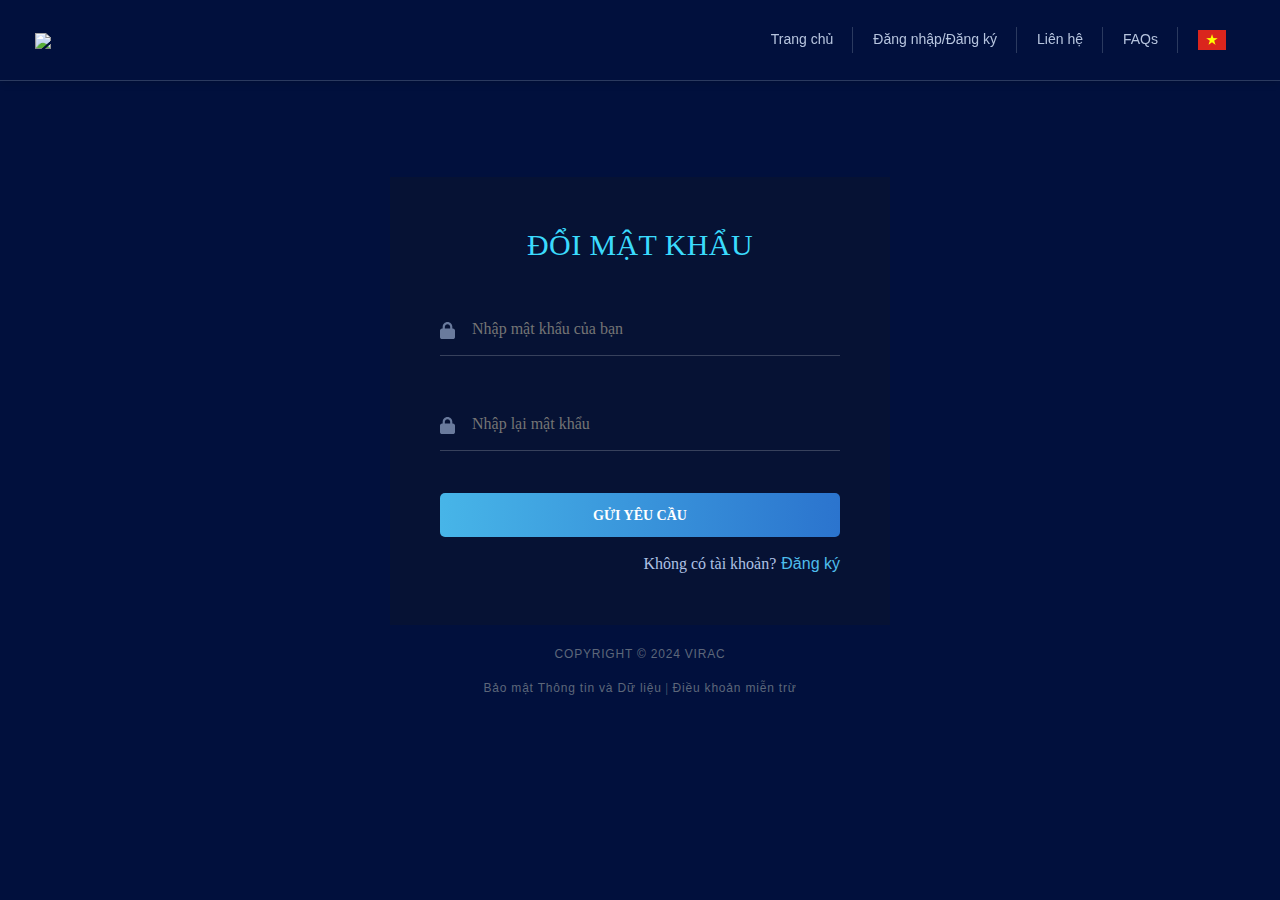
==== commit 78cc557b: "update" ====
--- a/page/changePassword/index.html
+++ b/page/changePassword/index.html
@@ -3,8 +3,21 @@
   <head>
     <meta charset="UTF-8" />
     <meta name="viewport" content="width=device-width, initial-scale=1.0" />
-    <title>Document</title>
+    <title>VIRACE | Change Password</title>
+    <link rel="icon" href="./../../logo.png" type="image/x-icon" />
     <link rel="stylesheet" href="./../../index.css" />
+    <link
+    href="https://cdn.jsdelivr.net/npm/bootstrap@5.3.2/dist/css/bootstrap.min.css"
+    rel="stylesheet"
+  />
+  <link
+    rel="stylesheet"
+    href="https://cdnjs.cloudflare.com/ajax/libs/font-awesome/5.7.1/css/all.min.css"
+    integrity="sha512-3M00D/rn8n+2ZVXBO9Hib0GKNpkm8MSUU/e2VNthDyBYxKWG+BftNYYcuEjXlyrSO637tidzMBXfE7sQm0INUg=="
+    crossorigin="anonymous"
+    referrerpolicy="no-referrer"
+  />
+  <script src="https://cdn.jsdelivr.net/npm/bootstrap@5.3.2/dist/js/bootstrap.bundle.min.js"></script>
   </head>
   <body>
     <div class="container_layout">
@@ -30,6 +43,16 @@
                   data-lang='{"en": "Login/Register", "vi": "Đăng nhập/Đăng ký"}'
                   >Đăng nhập/Đăng ký</a
                 >
+              </li>
+              <li class="menu-item">
+                <a
+                  href="./../contact/index.html"
+                  data-lang='{"en": "Contacts", "vi": "Liên hệ"}'
+                  >Liên hệ</a
+                >
+              </li>
+              <li class="menu-item">
+                <a href="./../FAQs/index.html">FAQs</a>
               </li>
             </ul>
             <div class="header-language">
@@ -65,9 +88,11 @@
         </div>
         <div>
           <form id="formChange" class="formLogin">
-            <h1 data-lang='{"en": "CHANGE PASSWORD", "vi": "Đổi mật khẩu"}'>Đổi mật khẩu</h1>
+            <h1 data-lang='{"en": "CHANGE PASSWORD", "vi": "Đổi mật khẩu"}'>
+              Đổi mật khẩu
+            </h1>
             <div class="form-password">
-              <div class="form-control">
+              <div class="form-control-input">
                 <div class="icon">
                   <svg
                     width="15"
@@ -90,7 +115,7 @@
               <small class="error"></small>
             </div>
             <div class="form-password">
-              <div class="form-control">
+              <div class="form-control-input">
                 <div class="icon">
                   <svg
                     width="15"
@@ -109,24 +134,27 @@
                   formControlName="confirmPassword"
                   data-translate="confirm_pass"
                 />
-              </div>     
-              <small class="error"></small>   
-            </div>
-      
+              </div>
+              <small class="error"></small>
+            </div>
+
             <div class="form-submit login-submit">
               <button
-              type="submit"
+                type="submit"
                 loader_color="white"
                 class="common-button w-100 btn btn-secondary"
               >
-                <span data-lang='{"en": "Send request", "vi": "Gửi yêu cầu"}'>Gửi yêu cầu</span>
+                <span data-lang='{"en": "Send request", "vi": "Gửi yêu cầu"}'
+                  >Gửi yêu cầu</span
+                >
               </button>
             </div>
             <div class="login-or-register">
               <div
                 data-lang='{"en": "No account?", "vi": "Không có tài khoản?"}'
-                >Không có tài khoản?</div
               >
+                Không có tài khoản?
+              </div>
               <div class="ml-2 action-link">
                 <a
                   href="./../register/index.html"
@@ -138,31 +166,51 @@
           </form>
         </div>
         <div class="copyright">
-          <p><a href="#">COPYRIGHT © 2024 VIRAC</a></p>
-          <p class="">
-            <a href="#" data-lang='{"en": "Confidentiality", "vi": "Bảo mật Thông tin và Dữ liệu"}' class="confidentiality"><span>Bảo mật Thông tin và Dữ liệu</span></a> |
-            <a href="#" data-lang='{"en": "Disclaimer", "vi": "Điều khoản miễn trừ"}' class="openmodale"><span>Điều khoản miễn trừ</span></a>
+          <p>
+            <a
+              href="#"
+              data-bs-toggle="modal"
+              data-bs-target="#modale_copyright"
+              >COPYRIGHT © 2024 VIRAC</a
+            >
           </p>
-          <p class="">
+          <p>
+            <a
+              href="#"
+              data-lang='{"en": "Confidentiality", "vi": "Bảo mật Thông tin và Dữ liệu"}'
+              data-bs-toggle="modal"
+              data-bs-target="#modale_confidentiality"
+              >Bảo mật Thông tin và Dữ liệu</a
+            >
+            |
+            <a
+              href="#"
+              data-lang='{"en": "Disclaimer", "vi": "Điều khoản miễn trừ"}'
+              data-bs-toggle="modal"
+              data-bs-target="#modale_disclaimer"
+              >Điều khoản miễn trừ</a
+            >
+          </p>
+          <p>
             <span class="img-noti"
-              ><img onclick="news()"
+              ><img
+                onclick="news()"
                 src="https://web-develop.virace.vn/static/media/logoSaleNoti.83fab77c.png"
                 alt=""
             /></span>
           </p>
         </div>
       </div>
-      <div>
-        <div class="modale modale_disclaimer" aria-hidden="true">
-          <div class="modal-dialog">
+      <div class="modal fade" id="modale_disclaimer">
+        <div class="modal-dialog common-modal modal-md modal-dialog-centered">
+          <div class="modal-content">
             <div class="modal-header">
-              <h2 data-lang='{"en": "Disclaimer", "vi": "Điều khoản miễn trừ"}'>
+              <h5 data-lang='{"en": "Disclaimer", "vi": "Điều khoản miễn trừ"}'>
                 Điều khoản miễn trừ
-              </h2>
-              <a href="#" class="btn-close closemodale" aria-hidden="true"
-                >&times;</a
-              >
-            </div>
+              </h5>
+              <i data-bs-dismiss="modal" class="fas fa-times icon-close"></i>
+            </div>
+
             <div class="modal-body">
               <p class="mb-2 font-medium">
                 <span
@@ -199,17 +247,40 @@
             </div>
           </div>
         </div>
-        <div class="modale_confidentiality modale" aria-hidden="true">
-          <div class="modal-dialog">
+      </div>
+      <div class="modal fade" id="modale_copyright">
+        <div class="modal-dialog common-modal modal-md modal-dialog-centered">
+          <div class="modal-content">
             <div class="modal-header">
-              <h2
+              <h5
                 data-lang='{"en": "CONFIDENTIALITY", "vi": "BẢO MẬT THÔNG TIN VÀ DỮ LIỆU"}'
               >
-                BẢO MẬT THÔNG TIN VÀ DỮ LIỆU
-              </h2>
-              <a href="#" class="btn-close closemodale" aria-hidden="true"
-                >&times;</a
+                BẢN QUYỀN
+              </h5>
+              <i data-bs-dismiss="modal" class="fas fa-times icon-close"></i>
+            </div>
+            <div class="modal-body">
+              <p class="mb-2 font-medium">
+                <span
+                  data-lang='{"en": "Copyright 2020 VIRAC JSC. All rights reserved.", "vi": "Bản quyền 2020 của Công ty Cổ phần Nghiên Cứu Ngành và Tư Vấn Việt Nam (VIRAC). Đã đăng ký bản quyền."}'
+                  >Bản quyền 2020 của Công ty Cổ phần Nghiên Cứu Ngành và Tư Vấn
+                  Việt Nam (VIRAC). Đã đăng ký bản quyền.</span
+                >
+              </p>
+            </div>
+          </div>
+        </div>
+      </div>
+      <div class="modal fade" id="modale_confidentiality">
+        <div class="modal-dialog common-modal modal-lg modal-dialog-centered">
+          <div class="modal-content">
+            <div class="modal-header">
+              <h5
+                data-lang='{"en": "CONFIDENTIALITY", "vi": "BẢO MẬT THÔNG TIN VÀ DỮ LIỆU"}'
               >
+                <span>BẢO MẬT THÔNG TIN VÀ DỮ LIỆU</span>
+              </h5>
+              <i data-bs-dismiss="modal" class="fas fa-times icon-close"></i>
             </div>
             <div class="modal-body">
               <p class="mb-2 font-medium">
--- a/index.css
+++ b/index.css
@@ -2,6 +2,7 @@
   padding: 0;
   margin: 0;
   box-sizing: border-box;
+  font-family: 'Roboto',sans-serif
 }
 @import url('https://fonts.googleapis.com/css2?family=Roboto&display=swap');
 body{
@@ -145,12 +146,14 @@
 .header .header-nav .header-language .modelLanguage .img img {
   width: 28px;
   height: 20px;
+  cursor: pointer;
   object-fit: cover;
 }
 
 .header .header-nav .header-language .modal {
   position: absolute;
-  min-width: 5rem;
+  width: max-content;
+  height: max-content;
   padding: 0;
   margin: 0;
   transform: translate3d(-16px, 29px, 0px) !important;
@@ -199,6 +202,7 @@
   }
 
   .header .header-language .modelLanguage {
+    cursor: pointer;
     padding: 0 10px;
   }
 
@@ -238,30 +242,29 @@
 
 .login form h1 {
   color: #3bdbfd;
-  margin-bottom: 2.5rem;
   font-size: 1.875rem;
   font-weight: 500;
   letter-spacing: 0.025rem;
   text-transform: uppercase;
 }
 
-.login form .form-control {
-  width: 100%;
-  position: relative;
-}
-
-.login form .form-control .icon {
+.login form .form-control-input {
+  width: 100%;
+  position: relative;
+}
+
+.login form .form-control-input .icon {
   position: absolute;
   top: 50%;
   transform: translateY(-50%);
   color: rgba(174, 193, 228, 0.6);
 }
 
-.login form .form-control .icon svg {
+.login form .form-control-input .icon svg {
   fill: rgba(174, 193, 228, 0.6);
 }
 
-.login form .form-control > input {
+.login form .form-control-input > input {
   border: 0;
   border-bottom: 1px solid rgba(255, 255, 255, 0.2);
   background: 0 0;
@@ -400,13 +403,14 @@
 }
 
 .login .copyright a {
-  text-decoration: none;
-  color: #5d677a;
+  cursor: pointer;
+  text-decoration: none !important;
+  color: #5d677a !important;
   transition: color .2s ease;
 }
 .login .copyright a:hover {
-  text-decoration: underline;
-  color: #3bdbdf;
+  text-decoration: underline !important;
+  color: #3bdbdf !important;
 }
 .login .copyright .img-noti {
   margin-top: 1.25rem;
@@ -428,7 +432,7 @@
   text-align: left;
   color: red;
 }
-.form-control.success ~ small {
+.form-control-input.success ~ small {
   display: none;
 }
 
@@ -445,7 +449,7 @@
   background-color: rgba(0, 0, 0, 0.5);
   z-index: 700;
 }
-
+/* 
 .modal{
   position: absolute;
   top: 50%;
@@ -455,7 +459,7 @@
   transition: margin 0.5s ease-in-out;
   z-index: 1000;
   padding: 0 20px;
-}
+} */
 
 .disclaimer{
   display: none;
@@ -474,69 +478,49 @@
 .btn-close:hover {
   color: #919191;
 }
-.modale:before {
-  content: "";
-  display: none;
-  background: rgba(0, 0, 0, 0.6);
-  position: fixed;
-  top: 0;
-  left: 0;
-  right: 0;
-  bottom: 0;
-  z-index: 600;
-}
-.opened:before {
-  display: block;
-}
-.opened .modal-dialog {
-  -webkit-transform: translate(0, 0);
-  -ms-transform: translate(0, 0);
-  transform: translate(0, 0);
-  top: 20%;
-}
-.modal-dialog {
-  background: #172c64;
-  border: #333333 solid 0px;
-  border-radius: 5px;
-  text-align:center;
-  position: fixed;
-  left: 50%;
-  top: -100%;
-  z-index: 900;
-  box-shadow:0 5px 10px rgba(0,0,0,0.3);
-  -webkit-transform: translate(0, -500%);
-  -ms-transform: translate(0, -500%);
-  transform: translate(0, -500%);
-  -webkit-transition: -webkit-transform 0.6s ease-out;
-  -moz-transition: -moz-transform 0.6s ease-out;
-  -o-transition: -o-transform 0.6s ease-out;
-  transition: transform 0.6s ease-out;
-}
-.modal-body {
-  padding: 20px;
-  text-align: start;
-}
-.modal-header{
-  padding: 10px 20px;
-}
-.modal-header {
-  border-bottom: #eeeeee solid 1px;
-}
-.modal-header h2 {
-  font-size: 20px;
-}
-
 .mb-2, .my-2 {
   margin-bottom: 0.5rem !important;
 }
-
-.modale_disclaimer .modal-dialog{
-  max-width: 500px;
-  margin-left: -260px;
-}
-
-
-.modale_confidentiality .modal-dialog{
-  max-width: 800px;
-  margin-left: -390px;
+.login form .form-control-input input:-webkit-autofill {
+  -webkit-text-fill-color: #fff !important;
+  -webkit-background-clip: text;
+}
+
+.common-modal .modal-content {
+  background-color: #172c64;
+  color: #B6C4DE;
+}
+
+.common-modal .modal-header h5.modal-title {
+  font-size: 16px;
+  font-weight: 500;
+  color: #fff;
+  text-transform: uppercase;
+}
+
+.common-modal .modal-header {
+  justify-content: center;
+  position: relative;
+  border-bottom: 1px solid rgba(144, 155, 175, 0.3);
+}
+.common-modal .modal-header .material-icons.close-btn {
+  color: #fff;
+  cursor: pointer;
+  position: absolute;
+  right: 10px;
+}
+
+.common-modal .modal-header .icon-close {
+  color: #fff;
+  cursor: pointer;
+  position: absolute;
+  right: 10px;
+}
+
+html, body, div, span, applet, object, iframe, h1, h2, h3, h4, h5, h6, p {
+  margin: 0;
+  padding: 0;
+  border: 0;
+  font-size: 100%;
+  font-family: "Roboto";
 }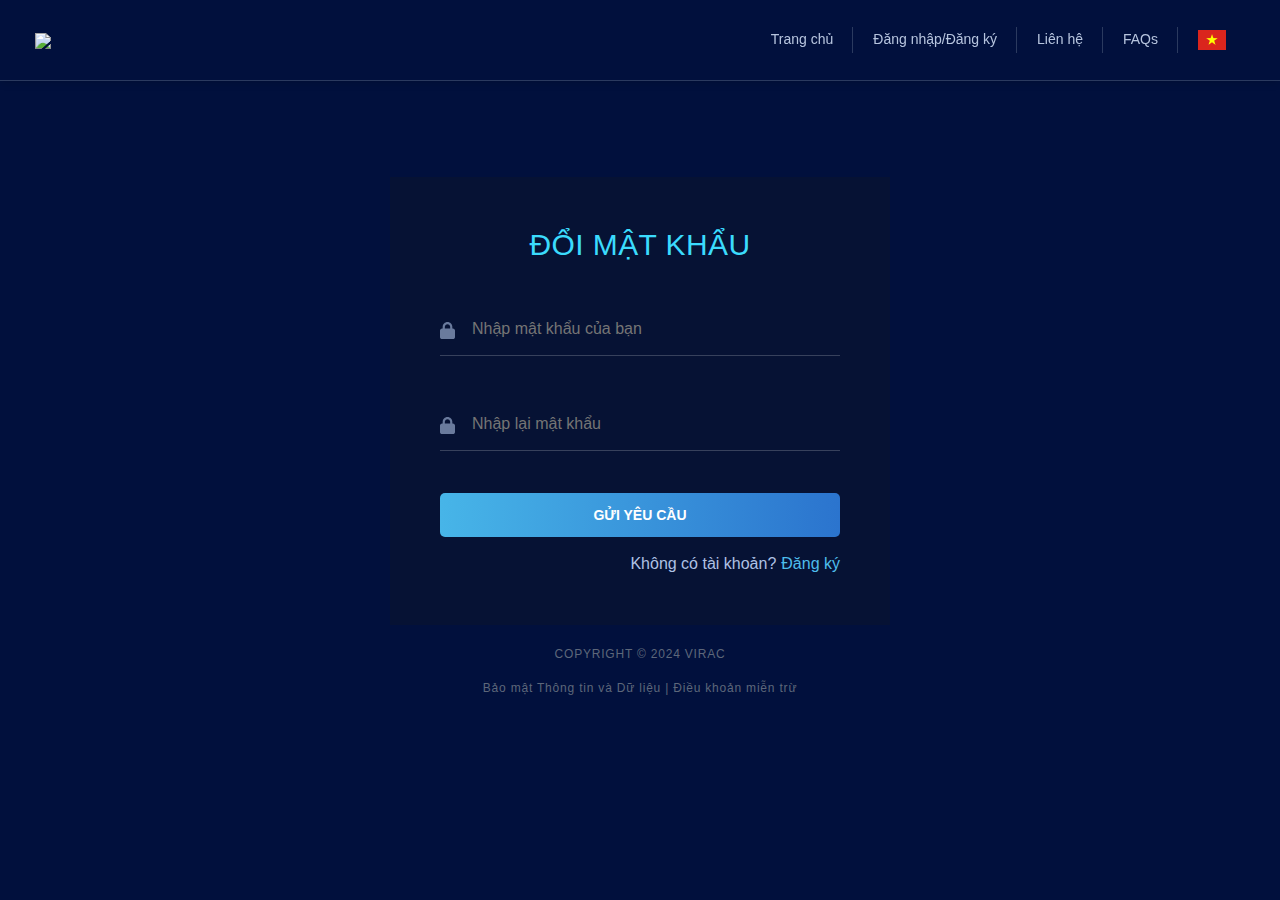
==== commit 58b235cb: "update" ====
--- a/page/changePassword/index.html
+++ b/page/changePassword/index.html
@@ -61,7 +61,7 @@
                   <div>
                     <img id="languageIcon" src="./../../image/vi.png" alt="" />
                   </div>
-                  <div><i nz-icon nzType="down" nzTheme="outline"></i></div>
+                  <div><i class="fas fa-angle-down"></i></div>
                 </label>
               </div>
               <div class="modal" onclick="closeModal()">
@@ -344,4 +344,17 @@
   </body>
   <script src="https://code.jquery.com/jquery-3.6.4.min.js"></script>
   <script src="index.js"></script>
+  <script type="text/javascript">
+    var Tawk_API = Tawk_API || {},
+      Tawk_LoadStart = new Date();
+    (function() {
+      var s1 = document.createElement("script"),
+        s0 = document.getElementsByTagName("script")[0];
+      s1.async = true;
+      s1.src = "https://embed.tawk.to/659773538d261e1b5f4fd7f6/1hjbpl0dh";
+      s1.charset = "UTF-8";
+      s1.setAttribute("crossorigin", "*");
+      s0.parentNode.insertBefore(s1, s0);
+    })();
+  </script>
 </html>
--- a/index.css
+++ b/index.css
@@ -58,7 +58,7 @@
 }
 
 .header .logo img {
-  max-width: 100%;
+  max-width: 101px;
   height: 46px;
 }
 
@@ -132,6 +132,7 @@
 }
 
 .header .header-nav .header-language .modelLanguage .img {
+  cursor: pointer;
   display: flex;
   gap: 4px;
   align-items: center;
@@ -515,12 +516,4 @@
   cursor: pointer;
   position: absolute;
   right: 10px;
-}
-
-html, body, div, span, applet, object, iframe, h1, h2, h3, h4, h5, h6, p {
-  margin: 0;
-  padding: 0;
-  border: 0;
-  font-size: 100%;
-  font-family: "Roboto";
 }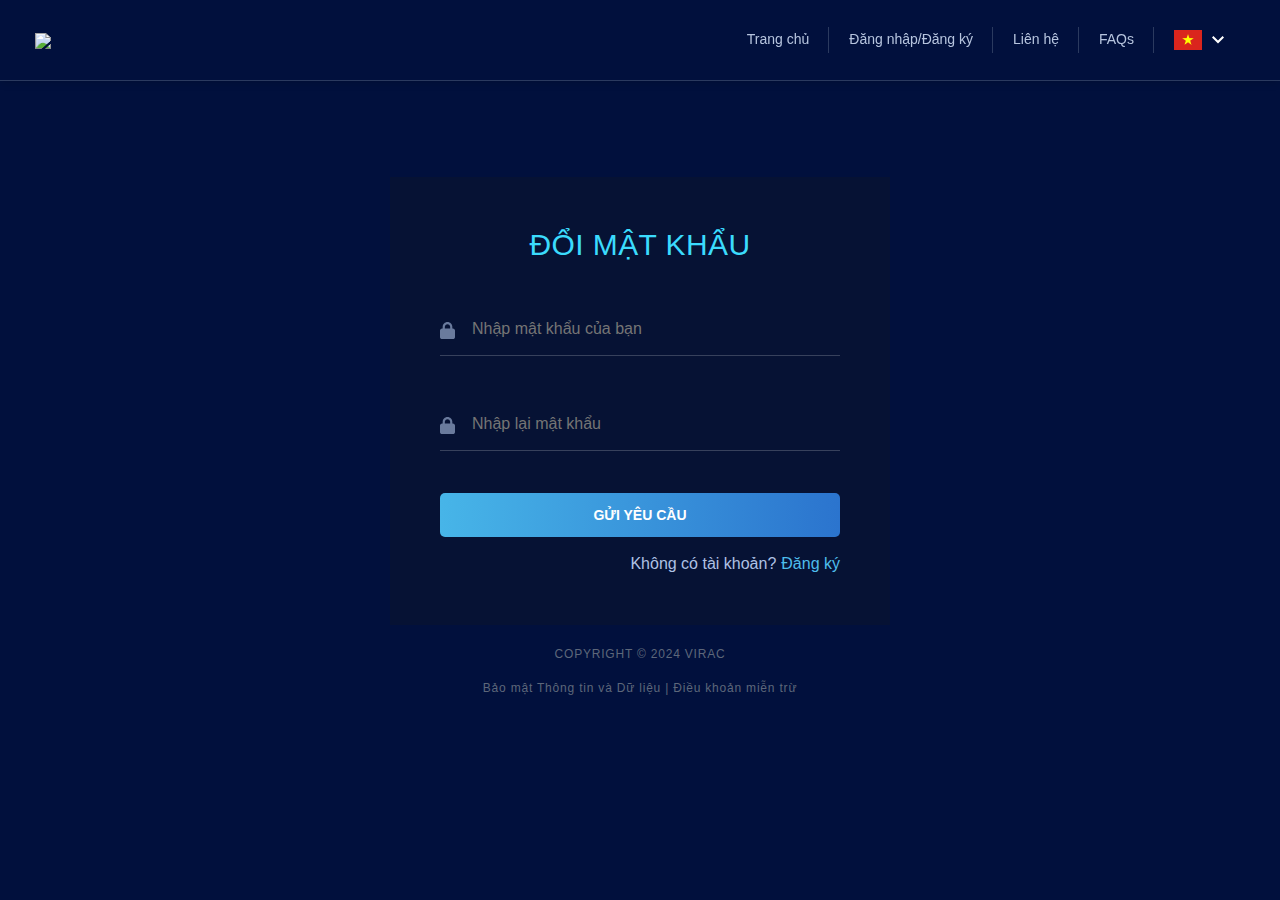
==== commit fb48c2d2: "update" ====
--- a/page/changePassword/index.html
+++ b/page/changePassword/index.html
@@ -61,7 +61,7 @@
                   <div>
                     <img id="languageIcon" src="./../../image/vi.png" alt="" />
                   </div>
-                  <div><i class="fas fa-angle-down"></i></div>
+                  <div><svg xmlns="http://www.w3.org/2000/svg" height="24" viewBox="0 -960 960 960" width="24"><path d="M480-345 240-585l56-56 184 184 184-184 56 56-240 240Z"/></svg></div>
                 </label>
               </div>
               <div class="modal" onclick="closeModal()">
@@ -208,7 +208,18 @@
               <h5 data-lang='{"en": "Disclaimer", "vi": "Điều khoản miễn trừ"}'>
                 Điều khoản miễn trừ
               </h5>
-              <i data-bs-dismiss="modal" class="fas fa-times icon-close"></i>
+                            <div class="icon-close" data-bs-dismiss="modal">
+                <svg
+                  xmlns="http://www.w3.org/2000/svg"
+                  height="24"
+                  viewBox="0 -960 960 960"
+                  width="24"
+                >
+                  <path
+                    d="m256-200-56-56 224-224-224-224 56-56 224 224 224-224 56 56-224 224 224 224-56 56-224-224-224 224Z"
+                  />
+                </svg>
+              </div>
             </div>
 
             <div class="modal-body">
@@ -257,7 +268,18 @@
               >
                 BẢN QUYỀN
               </h5>
-              <i data-bs-dismiss="modal" class="fas fa-times icon-close"></i>
+                            <div class="icon-close" data-bs-dismiss="modal">
+                <svg
+                  xmlns="http://www.w3.org/2000/svg"
+                  height="24"
+                  viewBox="0 -960 960 960"
+                  width="24"
+                >
+                  <path
+                    d="m256-200-56-56 224-224-224-224 56-56 224 224 224-224 56 56-224 224 224 224-56 56-224-224-224 224Z"
+                  />
+                </svg>
+              </div>
             </div>
             <div class="modal-body">
               <p class="mb-2 font-medium">
@@ -280,7 +302,18 @@
               >
                 <span>BẢO MẬT THÔNG TIN VÀ DỮ LIỆU</span>
               </h5>
-              <i data-bs-dismiss="modal" class="fas fa-times icon-close"></i>
+                            <div class="icon-close" data-bs-dismiss="modal">
+                <svg
+                  xmlns="http://www.w3.org/2000/svg"
+                  height="24"
+                  viewBox="0 -960 960 960"
+                  width="24"
+                >
+                  <path
+                    d="m256-200-56-56 224-224-224-224 56-56 224 224 224-224 56 56-224 224 224 224-56 56-224-224-224 224Z"
+                  />
+                </svg>
+              </div>
             </div>
             <div class="modal-body">
               <p class="mb-2 font-medium">
--- a/index.css
+++ b/index.css
@@ -130,7 +130,9 @@
   align-items: center;
   padding: 0 15px 0 20px;
 }
-
+.header .header-nav .header-language .modelLanguage svg {
+ fill: white;
+}
 .header .header-nav .header-language .modelLanguage .img {
   cursor: pointer;
   display: flex;
@@ -504,15 +506,8 @@
   position: relative;
   border-bottom: 1px solid rgba(144, 155, 175, 0.3);
 }
-.common-modal .modal-header .material-icons.close-btn {
-  color: #fff;
-  cursor: pointer;
-  position: absolute;
-  right: 10px;
-}
-
 .common-modal .modal-header .icon-close {
-  color: #fff;
+  fill: #fff;
   cursor: pointer;
   position: absolute;
   right: 10px;
